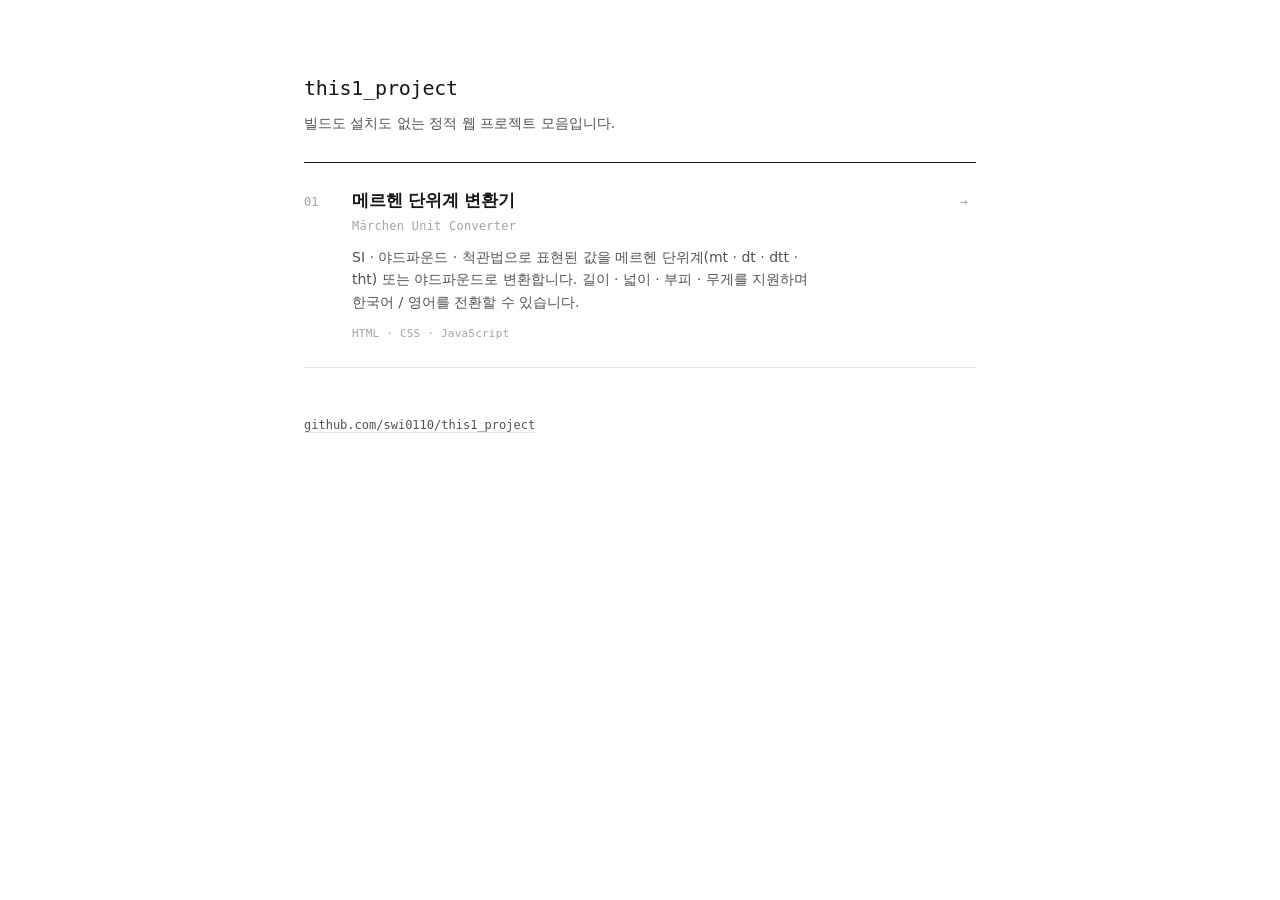
==== index.html @ 437efea3 "저장소 루트에 프로젝트 목록 랜딩 페이지 추가 GitHub Pages를 master 브랜치 루트로 켜기 위한 진입점이다. unit_conversion과는 디자인을 공유하지 않는다 " ====
<!DOCTYPE html>
<html lang="ko">
<head>
  <meta charset="UTF-8">
  <meta name="viewport" content="width=device-width, initial-scale=1">
  <title>this1_project</title>
  <meta name="description" content="this1_project에 담긴 웹 프로젝트 목록">
  <style>
    :root {
      --bg:          #ffffff;
      --bg-hover:    #f5f5f5;
      --line:        #e5e5e5;
      --line-strong: #171717;

      --ink:         #171717;
      --ink-muted:   #525252;
      --ink-faint:   #a3a3a3;

      color-scheme: light;

      --sans: "Pretendard", "Apple SD Gothic Neo", "Malgun Gothic",
              system-ui, -apple-system, "Segoe UI", sans-serif;
      --mono: ui-monospace, "SFMono-Regular", "Cascadia Mono", Consolas, monospace;
    }

    * { box-sizing: border-box; }

    body {
      margin: 0;
      padding: 0;
      background: var(--bg);
      color: var(--ink);
      font-family: var(--sans);
      font-size: 15px;
      line-height: 1.6;
      -webkit-font-smoothing: antialiased;
    }

    .wrap {
      max-width: 720px;
      margin: 0 auto;
      padding: 72px 24px 96px;
    }

    /* ══ 머리말 ══════════════════════════════════════════════════════════ */

    header {
      padding-bottom: 28px;
      border-bottom: 1px solid var(--line-strong);
    }

    h1 {
      margin: 0;
      font-family: var(--mono);
      font-size: 20px;
      font-weight: 500;
      letter-spacing: -.01em;
      color: var(--ink);
    }

    .tagline {
      margin: 8px 0 0;
      font-size: 14px;
      color: var(--ink-muted);
    }

    /* ══ 목록 ════════════════════════════════════════════════════════════ */

    .list {
      list-style: none;
      margin: 0;
      padding: 0;
    }

    .list > li { border-bottom: 1px solid var(--line); }

    .row {
      display: grid;
      grid-template-columns: 44px 1fr 20px;
      align-items: baseline;
      gap: 0 4px;
      padding: 24px 8px 24px 0;
      text-decoration: none;
      color: inherit;
      transition: background-color .12s ease;
    }
    .row:hover { background: var(--bg-hover); }
    .row:focus-visible {
      outline: 2px solid var(--ink);
      outline-offset: -2px;
      background: var(--bg-hover);
    }

    .num {
      font-family: var(--mono);
      font-size: 12px;
      color: var(--ink-faint);
      font-variant-numeric: tabular-nums;
    }

    .title {
      display: block;
      margin: 0;
      font-size: 17px;
      font-weight: 600;
      letter-spacing: -.01em;
    }

    .subtitle {
      display: block;
      margin: 2px 0 0;
      font-family: var(--mono);
      font-size: 12px;
      letter-spacing: .02em;
      color: var(--ink-faint);
    }

    .desc {
      display: block;
      margin: 10px 0 0;
      font-size: 14px;
      color: var(--ink-muted);
      max-width: 52ch;
    }

    .meta {
      display: block;
      margin: 12px 0 0;
      font-family: var(--mono);
      font-size: 11px;
      letter-spacing: .02em;
      color: var(--ink-faint);
    }

    .arrow {
      justify-self: end;
      font-family: var(--mono);
      font-size: 13px;
      color: var(--ink-faint);
      transition: transform .12s ease, color .12s ease;
    }
    .row:hover .arrow,
    .row:focus-visible .arrow {
      color: var(--ink);
      transform: translateX(3px);
    }

    /* ══ 꼬리말 ══════════════════════════════════════════════════════════ */

    footer {
      margin-top: 48px;
      font-family: var(--mono);
      font-size: 12px;
      color: var(--ink-faint);
    }
    footer a {
      color: var(--ink-muted);
      text-decoration: none;
      border-bottom: 1px solid var(--line);
    }
    footer a:hover {
      color: var(--ink);
      border-bottom-color: var(--ink);
    }

    @media (max-width: 560px) {
      .wrap { padding: 48px 20px 64px; }
      .row { grid-template-columns: 32px 1fr 16px; padding: 20px 4px 20px 0; }
      .desc { max-width: none; }
    }
  </style>
</head>
<body>

  <div class="wrap">

    <header>
      <h1>this1_project</h1>
      <p class="tagline">빌드도 설치도 없는 정적 웹 프로젝트 모음입니다.</p>
    </header>

    <main>
      <ul class="list">

        <li>
          <a class="row" href="unit_conversion/">
            <span class="num">01</span>
            <span>
              <span class="title">메르헨 단위계 변환기</span>
              <span class="subtitle">Märchen Unit Converter</span>
              <span class="desc">
                SI · 야드파운드 · 척관법으로 표현된 값을 메르헨 단위계(mt · dt · dtt · tht)
                또는 야드파운드로 변환합니다. 길이 · 넓이 · 부피 · 무게를 지원하며
                한국어 / 영어를 전환할 수 있습니다.
              </span>
              <span class="meta">HTML · CSS · JavaScript</span>
            </span>
            <span class="arrow" aria-hidden="true">→</span>
          </a>
        </li>

      </ul>
    </main>

    <footer>
      <a href="https://github.com/swi0110/this1_project">github.com/swi0110/this1_project</a>
    </footer>

  </div>

</body>
</html>
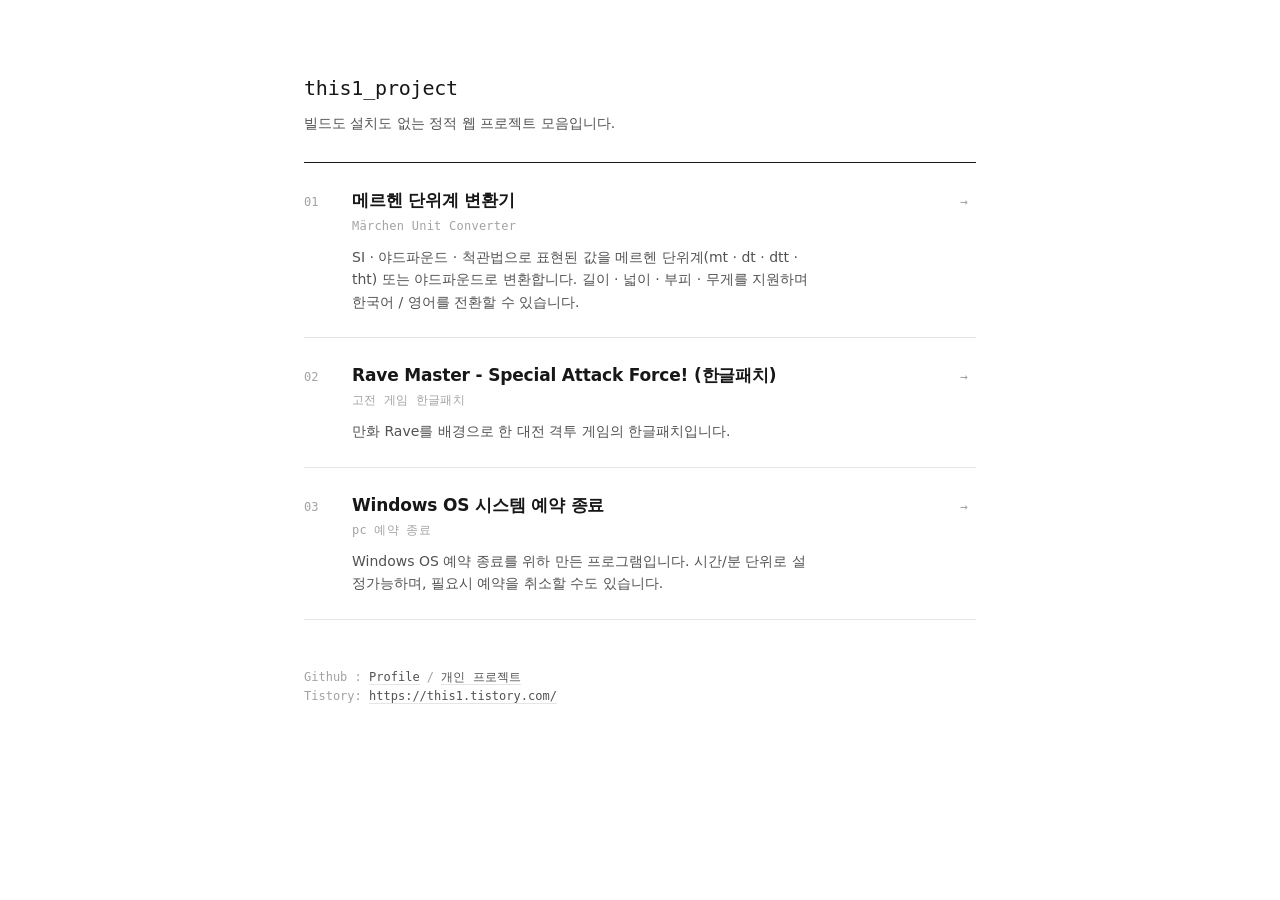
==== commit c0969138: "티스토리에 업로드했던 개인 프로젝트 추가 및 하단 url 정리" ====
--- a/index.html
+++ b/index.html
@@ -193,17 +193,46 @@
                 또는 야드파운드로 변환합니다. 길이 · 넓이 · 부피 · 무게를 지원하며
                 한국어 / 영어를 전환할 수 있습니다.
               </span>
-              <span class="meta">HTML · CSS · JavaScript</span>
             </span>
             <span class="arrow" aria-hidden="true">→</span>
           </a>
         </li>
+        
+        <li>
+          <a class="row" href="https://this1.tistory.com/106">
+            <span class="num">02</span>
+            <span>
+              <span class="title">Rave Master - Special Attack Force! (한글패치)</span>
+              <span class="subtitle">고전 게임 한글패치</span>
+              <span class="desc">
+                만화 Rave를 배경으로 한 대전 격투 게임의 한글패치입니다.
+              </span>
+            </span>
+            <span class="arrow" aria-hidden="true">→</span>
+          </a>
+        </li>
+        
+        <li>
+          <a class="row" href="https://this1.tistory.com/100">
+            <span class="num">03</span>
+            <span>
+              <span class="title">Windows OS 시스템 예약 종료</span>
+              <span class="subtitle">pc 예약 종료</span>
+              <span class="desc">
+                Windows OS 예약 종료를 위하 만든 프로그램입니다.
+                시간/분 단위로 설정가능하며, 필요시 예약을 취소할 수도 있습니다.
+              </span>
+            </span>
+            <span class="arrow" aria-hidden="true">→</span>
+          </a>
+        </li>
 
       </ul>
     </main>
 
     <footer>
-      <a href="https://github.com/swi0110/this1_project">github.com/swi0110/this1_project</a>
+      Github : <a href="https://github.com/swi0110">Profile</a> / <a href="https://github.com/swi0110/this1_project">개인 프로젝트</a> <br/>
+      Tistory: <a href="https://this1.tistory.com/">https://this1.tistory.com/ </a>
     </footer>
 
   </div>
